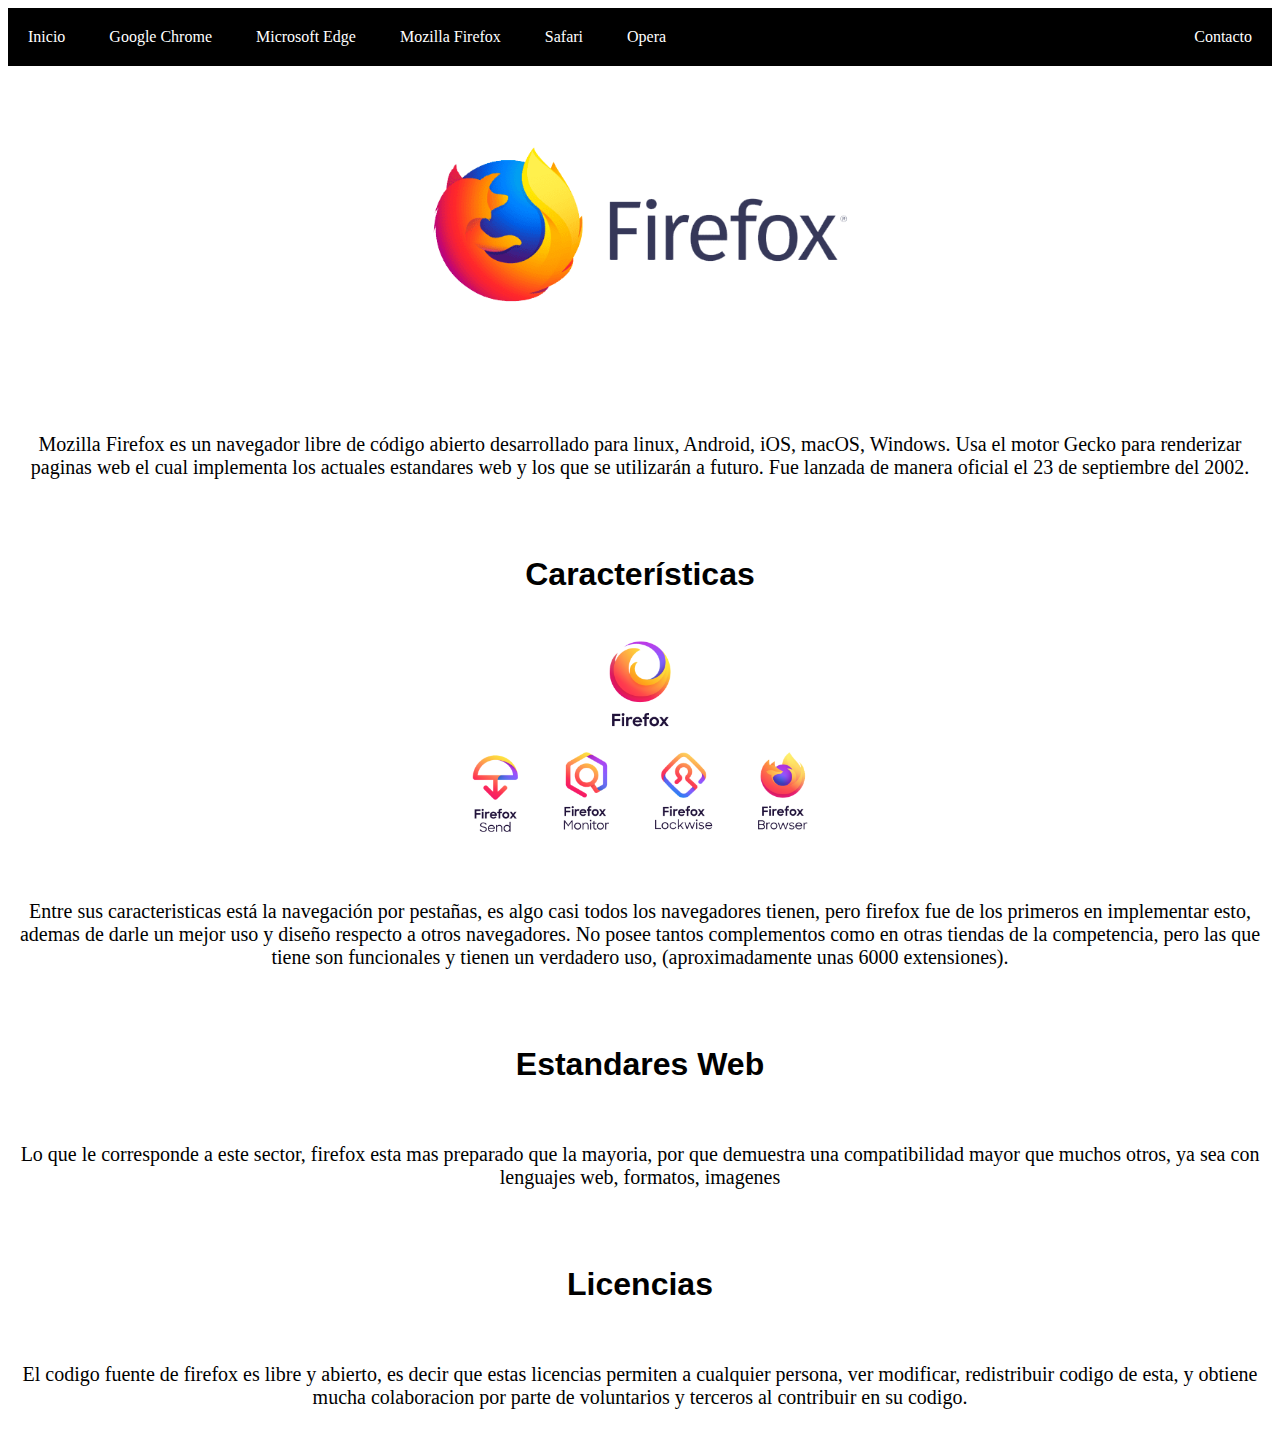
==== html/firefox.html @ 4087340b "navegadores" ====
<!doctype html>
<html>
<head>
<meta charset="utf-8">
<title>Mozilla Firefox</title>
	<link rel="stylesheet" type="text/css" href="../css/estilo-menu.css">
	<link rel="stylesheet" type="text/css" href="../css/general.css">
</head>

<body>
	<div id="menu">
		<ul>
			<li><a href="../index.html">Inicio</a></li>
			<li><a href="chrome.html">Google Chrome</a></li>
			<li><a href="edge.html">Microsoft Edge</a></li>
			<li><a href="firefox.html">Mozilla Firefox</a></li>
			<li><a href="safari.html">Safari</a></li>
			<li><a href="opera.html">Opera</a></li>
			
			<li class="item-r"><a href="contacto.html">Contacto</a></li>
		</ul>
	</div>
	<center><img src="../img/firefox-logo.png" width="45%" height="45%" alt=""></center>
	<div class="p1">
		<p>
		Mozilla Firefox es un navegador libre de código abierto desarrollado para linux, Android, iOS, macOS, Windows. Usa el motor Gecko para renderizar paginas web el cual implementa los actuales estandares web y los que se utilizarán a futuro. Fue lanzada de manera oficial el 23 de septiembre del 2002.
		</p>
	</div>
	<br><br>
	<div class="intro"><h1>Características</h1></div>
	<center><img src="../img/firefox-complementos.png" width="35%" height="35%" alt=""></center>
		<br>
		<div class="p1">
			<p>
			 Entre sus caracteristicas está la navegación por pestañas, es algo casi todos los navegadores tienen, pero firefox fue de los primeros en implementar esto, ademas de darle un mejor uso y diseño respecto a otros navegadores. No posee tantos complementos como en otras tiendas de la competencia, pero las que tiene  son funcionales y tienen un verdadero uso, (aproximadamente unas 6000 extensiones).
				
			</p>
			</div>
			<br><br>
	<div class="intro"><h1>Estandares Web</h1></div>
		<br>
		<div class="p1">
			<p>
			 Lo que le corresponde a este sector, firefox esta mas preparado que la mayoria, por que demuestra una compatibilidad mayor que muchos otros, ya sea con lenguajes web, formatos, imagenes
				
			</p>
			</div>
			<br><br>
	<div class="intro"><h1>Licencias</h1></div>
		<br>
		<div class="p1">
			<p>
			 El codigo fuente de firefox es libre y abierto, es decir que estas licencias permiten a cualquier persona, ver modificar, redistribuir codigo de esta, y obtiene mucha colaboracion por parte de voluntarios y terceros al contribuir en su codigo.
				
			</p>
			</div>
</body>
</html>
---- css/estilo-menu.css ----
@charset "utf-8";
#menu{
			background-color: #000;

		}

		#menu ul{
			list-style: none;
			margin: 0;
			padding: 0;
		}

		#menu ul li{
			
			display: inline-block;
		}

		#menu ul li a{
			font-family:"impact";
			color: white;
			display: block;
			padding: 20px 20px;
			text-decoration: none;
		}

		#menu ul li a:hover{
			background-color: #626161;
		}

		.item-r{
			float: right;
		}
---- css/general.css ----
@charset "utf-8";

.intro{
	text-align: center;
	font-family: "Arial";
	
}

.p1{
	text-align:center;
	font-family: "Calibri";
	font-size: 20px;
	
}

.sub{
	text-align: center;
	font-family: "Arial";
	font-size: 10px;
	
	
}

.foto{
	border-radius: 50%;

}

.p2{
	text-align: left;
	font-family: "Arial";
	font-size: 17px;
}
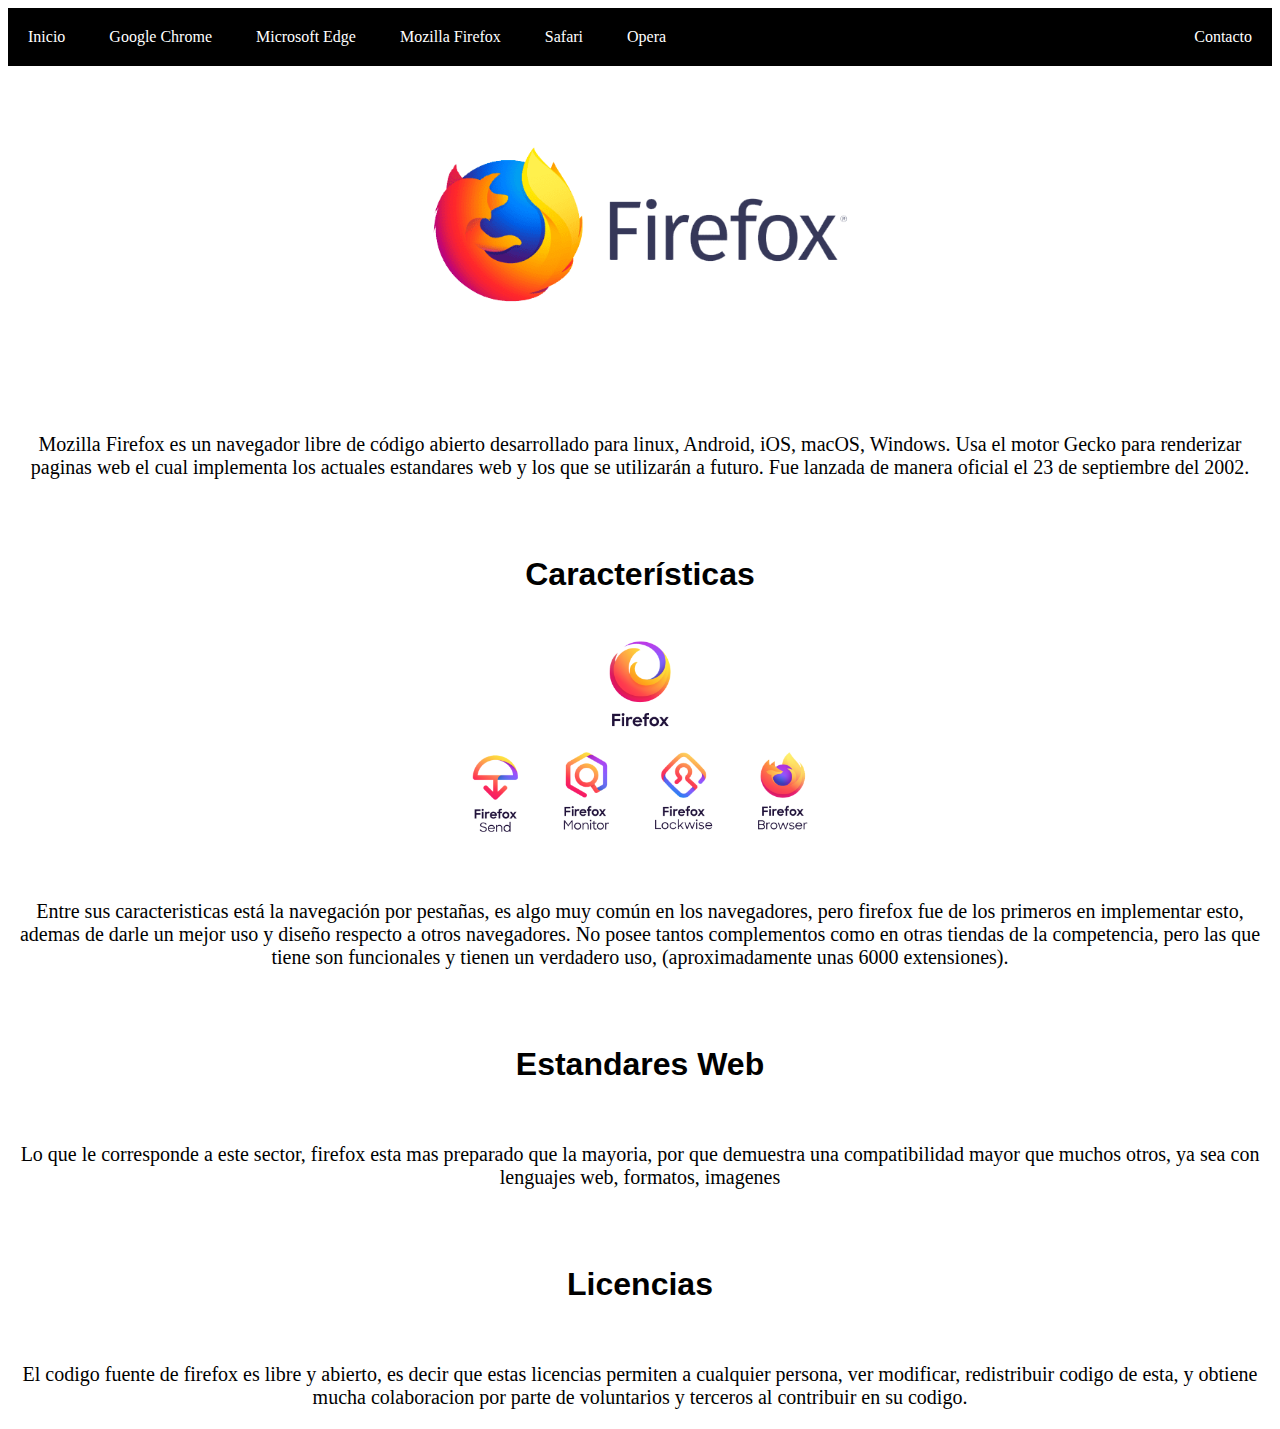
==== commit 3a9b77af: "Update firefox.html" ====
--- a/html/firefox.html
+++ b/html/firefox.html
@@ -32,7 +32,7 @@
 		<br>
 		<div class="p1">
 			<p>
-			 Entre sus caracteristicas está la navegación por pestañas, es algo casi todos los navegadores tienen, pero firefox fue de los primeros en implementar esto, ademas de darle un mejor uso y diseño respecto a otros navegadores. No posee tantos complementos como en otras tiendas de la competencia, pero las que tiene  son funcionales y tienen un verdadero uso, (aproximadamente unas 6000 extensiones).
+			 Entre sus caracteristicas está la navegación por pestañas, es algo muy común en los navegadores, pero firefox fue de los primeros en implementar esto, ademas de darle un mejor uso y diseño respecto a otros navegadores. No posee tantos complementos como en otras tiendas de la competencia, pero las que tiene  son funcionales y tienen un verdadero uso, (aproximadamente unas 6000 extensiones).
 				
 			</p>
 			</div>
